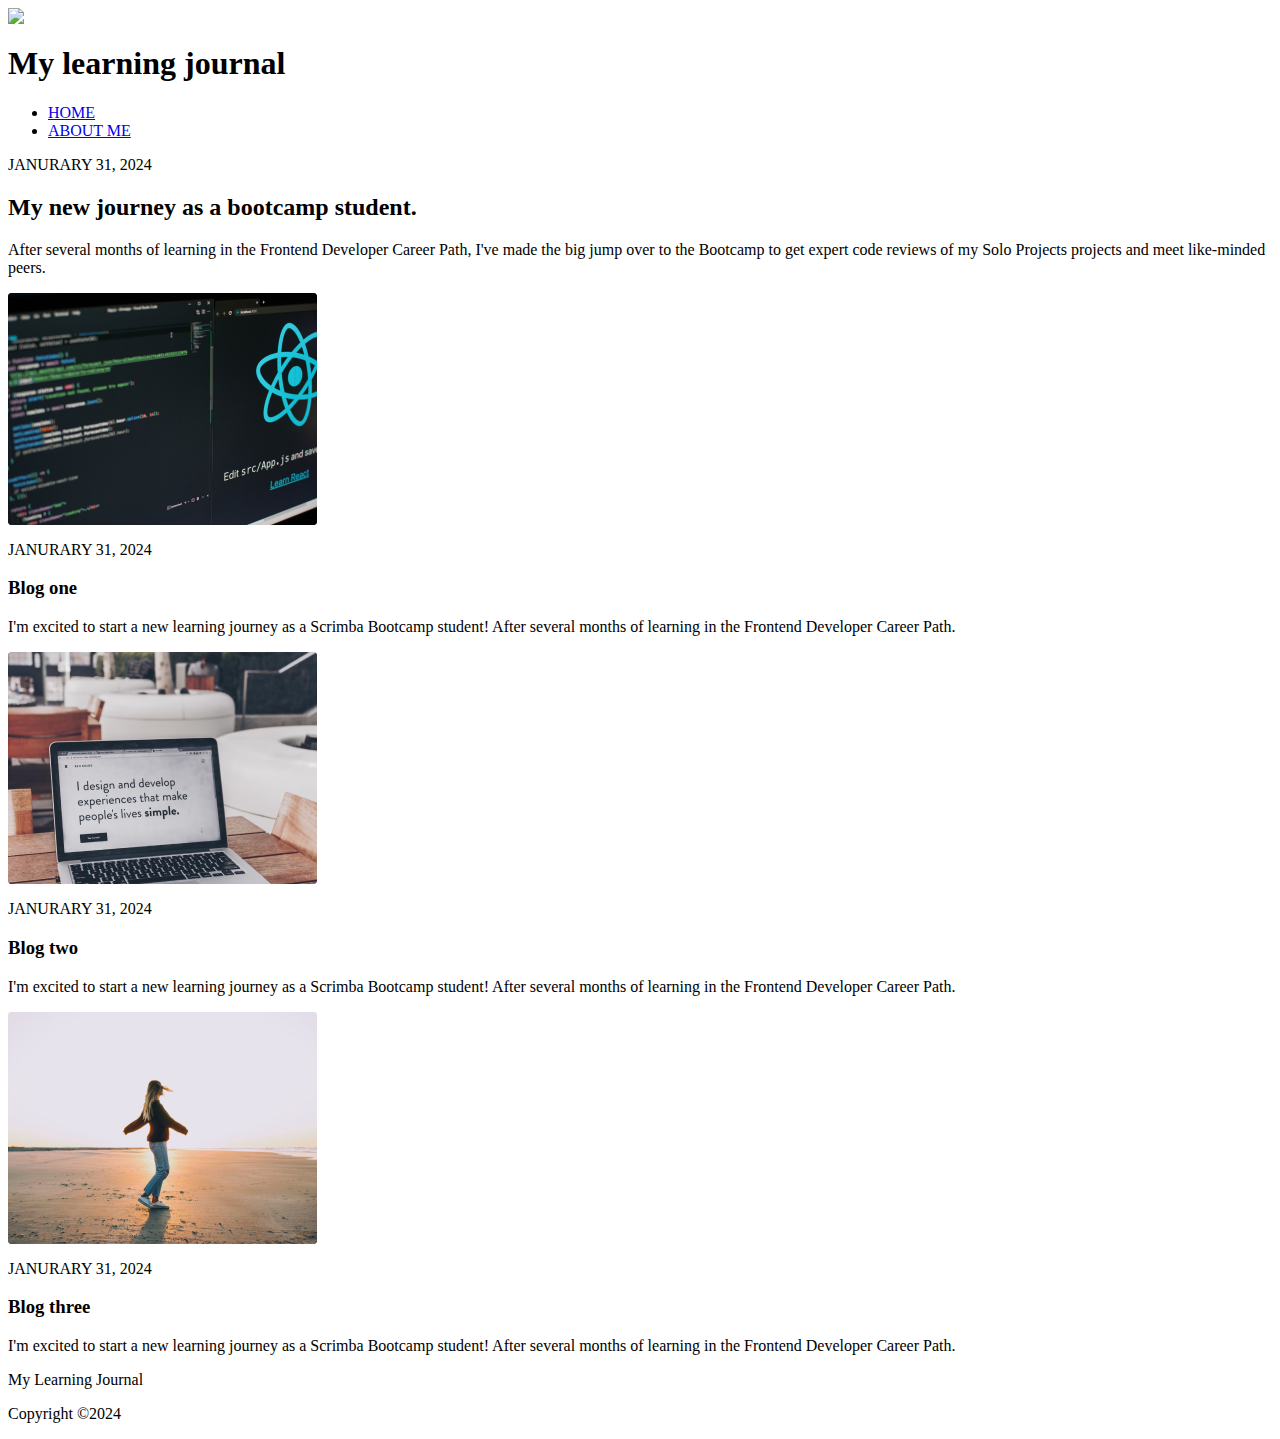
==== index.html @ 59307855 "first commit" ====
<html>
    <head>
        <title>My Learning Journal</title>
        <meta name="viewport" content="width=device-width, initial-scale=1">
        <link rel="preconnect" href="https://fonts.googleapis.com">
        <link rel="preconnect" href="https://fonts.gstatic.com" crossorigin>
        <link href="https://fonts.googleapis.com/css2?family=Source+Sans+3:wght@400;700&display=swap" rel="stylesheet">
        <link rel="stylesheet" href="C:\Users\utube\Desktop\code\personal_projects\learning-journal-website\css\style.css">
    </head>
    <body>
        <header>
            <div class="container" id="header">
                <div id="title">
                    <a href="index.html"><img id="logo-img" src="C:\Users\utube\Desktop\code\personal_projects\learning-journal-website\images\logo.png"></a>
                    <h1>My learning journal</h1>
                </div>
                <nav id="nav-bar">
                    <ul>
                        <li><a href="home.html">HOME</a></li>
                        <li><a href="about.html">ABOUT ME</a></li>
                    </ul>
                </nav>
            </div>
        </header>

        <div id="main-img-section">
            <p id="main-img-date">JANURARY 31, 2024</p>
            <h2>My new journey as a bootcamp student.</h2>
            <p>
                After several months of learning in the Frontend Developer Career Path, 
                I've made the big jump over to the Bootcamp to get expert code reviews 
                of my Solo Projects projects and meet like-minded peers.
            </p>
        </div>

        <div class="container" id="main-content">
            <section class="blog-container">
                <img class="blog-img" src="images\blog-image-01.png">
                <p class="blog-date">JANURARY 31, 2024</p>
                <h3>Blog one</h3>
                <p class="blog-parra">
                    I'm excited to start a new learning journey as a Scrimba Bootcamp student! 
                    After several months of learning in the Frontend Developer Career Path.
                </p>
            </section>

            <section class="blog-container">
                <img class="blog-img" src="images\blog-image-02.png">
                <p class="blog-date">JANURARY 31, 2024</p>
                <h3>Blog two</h3>
                <p class="blog-parra">
                    I'm excited to start a new learning journey as a Scrimba Bootcamp student! 
                    After several months of learning in the Frontend Developer Career Path.
                </p>
            </section>

            <section class="blog-container">
                <img class="blog-img" src="images\blog-image-03.png">
                <p class="blog-date">JANURARY 31, 2024</p>
                <h3>Blog three</h3>
                <p class="blog-parra">
                    I'm excited to start a new learning journey as a Scrimba Bootcamp student! 
                    After several months of learning in the Frontend Developer Career Path.
                </p>
            </section>
        </div>

        <footer>
            <p class="footer-text">My Learning Journal</p>
            <p class="footer-copyright">Copyright ©2024</p>
        </footer>
    </body>
</html>
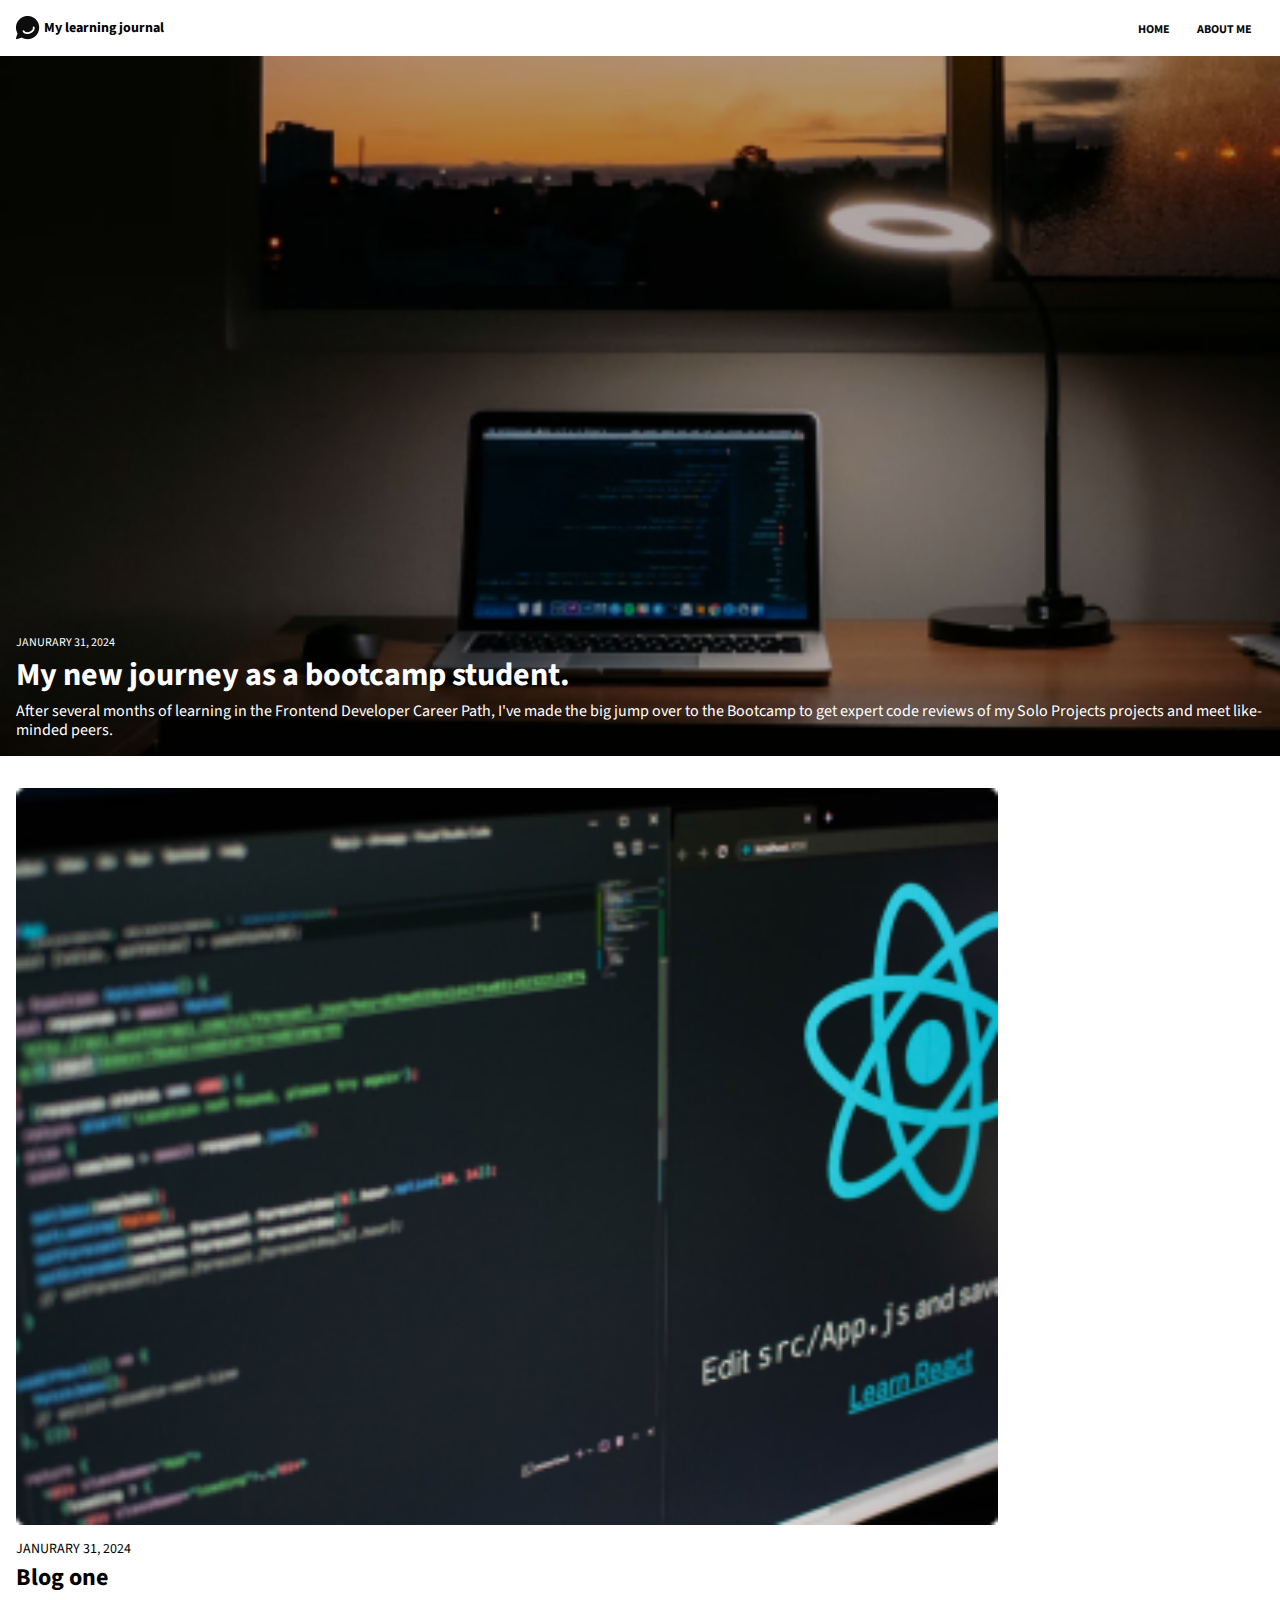
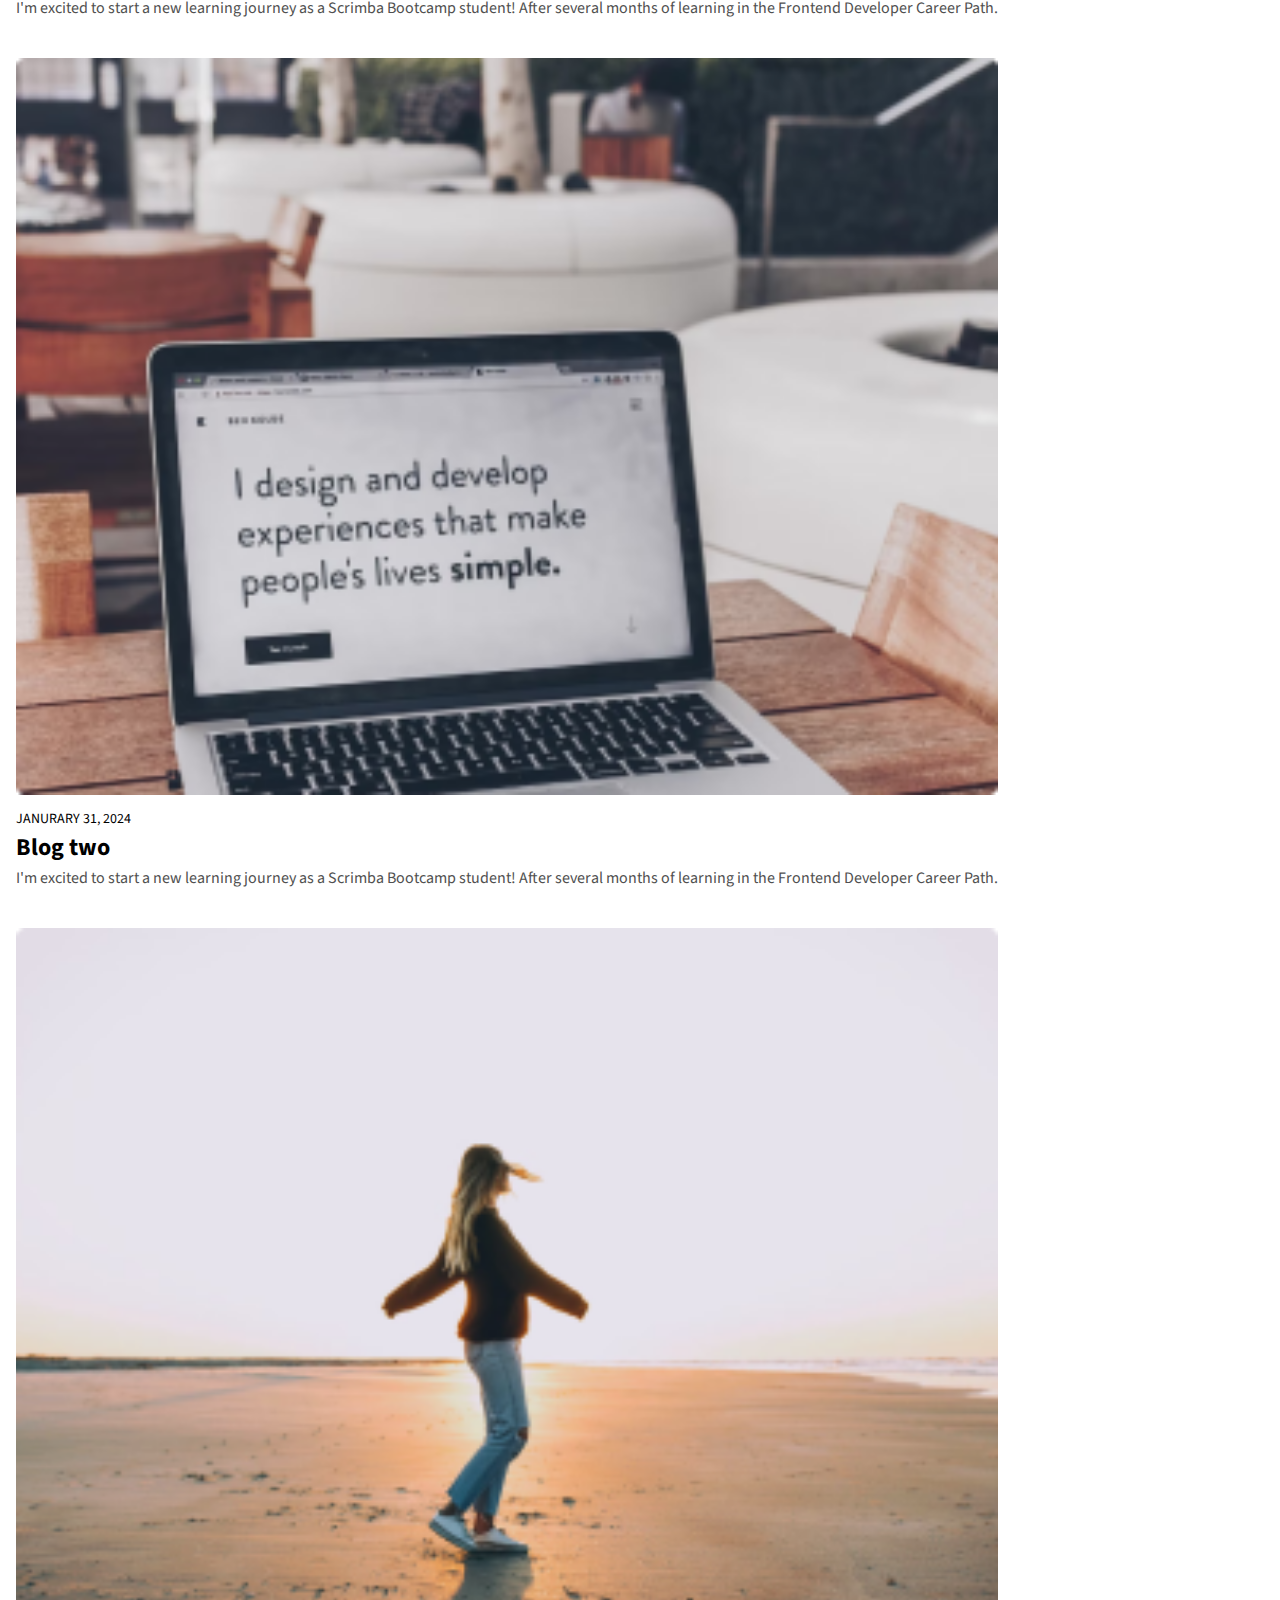
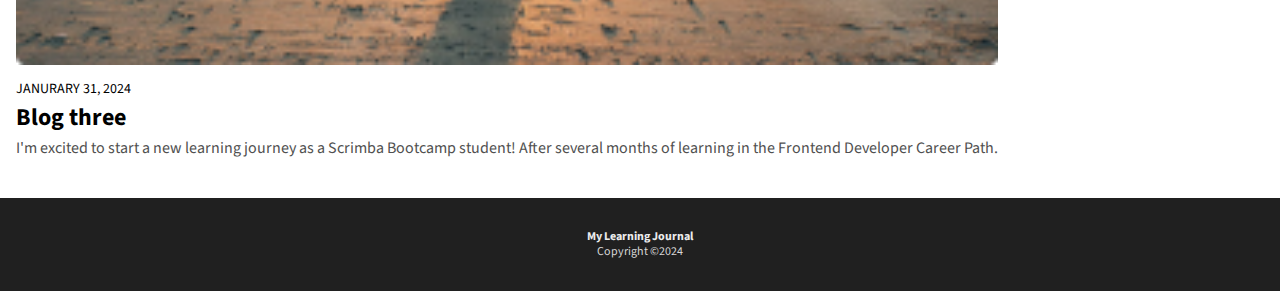
==== commit 3d93c9f5: "test" ====
--- a/index.html
+++ b/index.html
@@ -5,13 +5,13 @@
         <link rel="preconnect" href="https://fonts.googleapis.com">
         <link rel="preconnect" href="https://fonts.gstatic.com" crossorigin>
         <link href="https://fonts.googleapis.com/css2?family=Source+Sans+3:wght@400;700&display=swap" rel="stylesheet">
-        <link rel="stylesheet" href="C:\Users\utube\Desktop\code\personal_projects\learning-journal-website\css\style.css">
+        <link rel="stylesheet" href="css\style.css">
     </head>
     <body>
         <header>
             <div class="container" id="header">
                 <div id="title">
-                    <a href="index.html"><img id="logo-img" src="C:\Users\utube\Desktop\code\personal_projects\learning-journal-website\images\logo.png"></a>
+                    <a href="index.html"><img id="logo-img" src="images\logo.png"></a>
                     <h1>My learning journal</h1>
                 </div>
                 <nav id="nav-bar">
